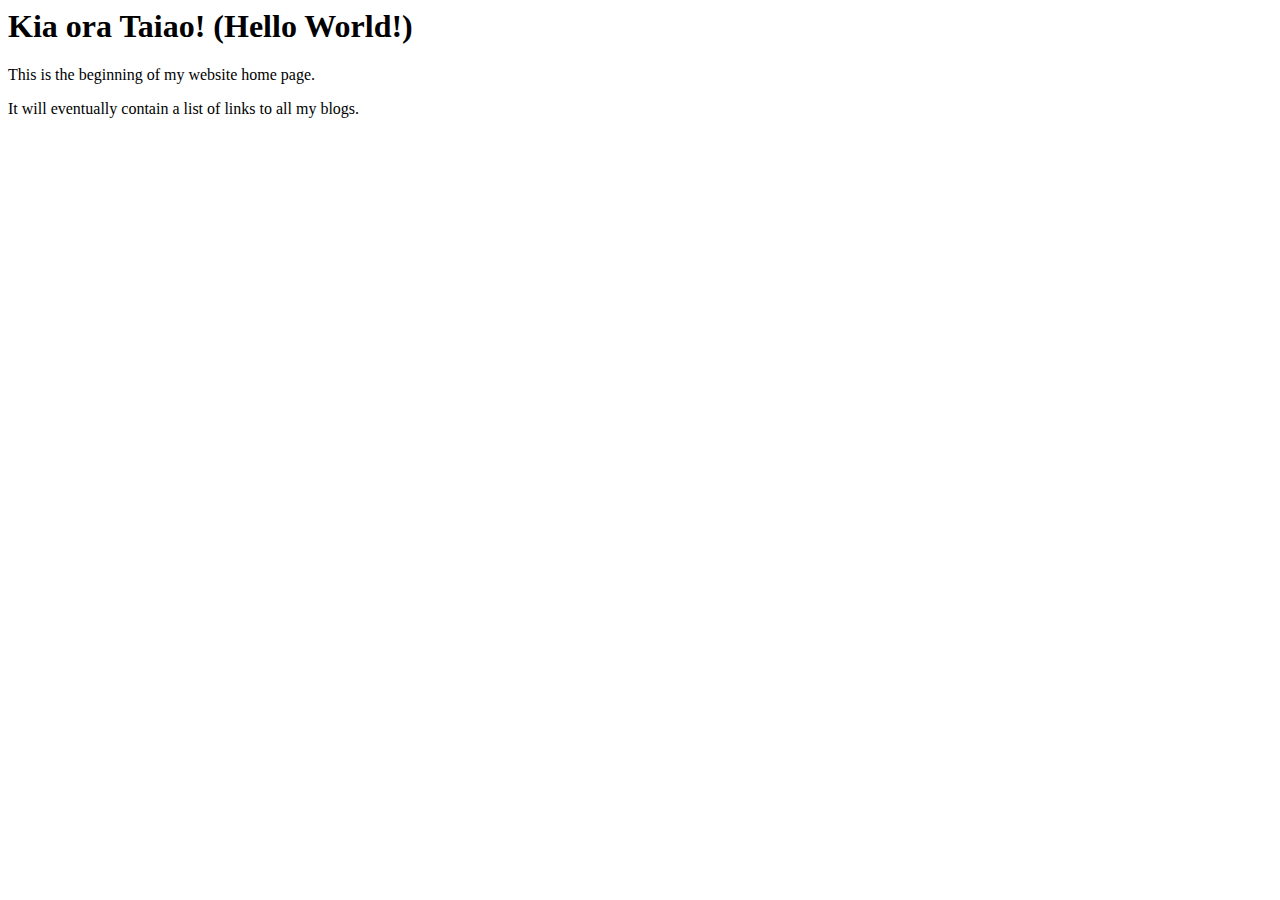
==== index.html @ 806f5037 "Add temporary index file" ====
<html>
  <head>
    <title>My blog</title>
  <body>
    <h1>Kia ora Taiao! (Hello World!)</h1> 
    <p> This is the beginning of my website home page.</p>
    <p> It will eventually contain a list of links to all my blogs. </p>
  </body>
</html>
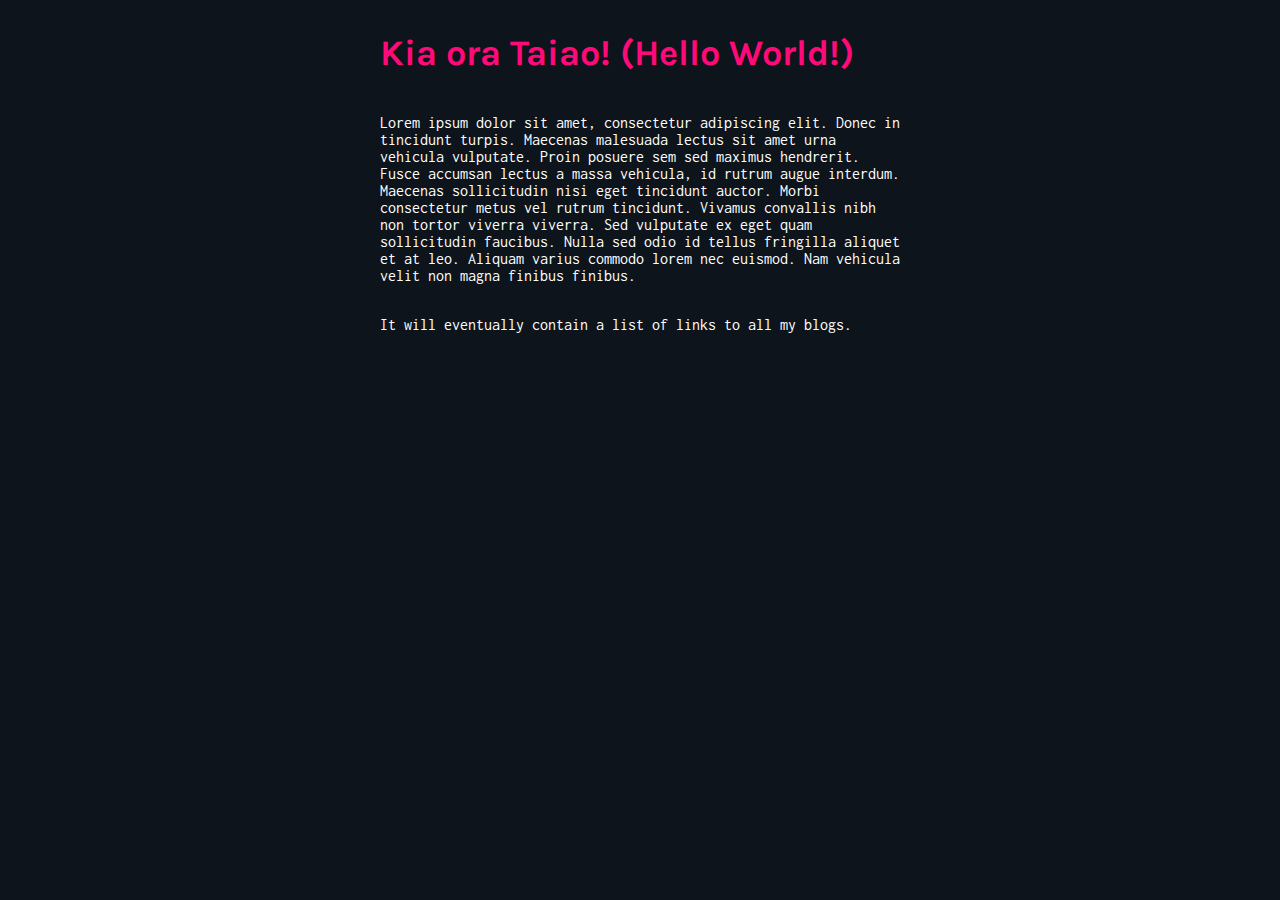
==== commit 1cac8b23: "add styling to pages" ====
--- a/index.html
+++ b/index.html
@@ -1,9 +1,24 @@
 <html>
-  <head>
-    <title>My blog</title>
-  <body>
-    <h1>Kia ora Taiao! (Hello World!)</h1> 
-    <p> This is the beginning of my website home page.</p>
+
+<head>
+  <title>My blog</title>
+  <link rel="preconnect" href="https://fonts.gstatic.com">
+  <link
+    href="https://fonts.googleapis.com/css2?family=Inconsolata:wght@400;700&family=Karla:ital,wght@0,400;0,700;1,400;1,700&display=swap"
+    rel="stylesheet">
+  <link href="styles/main.css" rel="stylesheet" type="text/css">
+
+<body>
+  <main class="wrapper">
+    <h1>Kia ora Taiao! (Hello World!)</h1>
+    <p> Lorem ipsum dolor sit amet, consectetur adipiscing elit. Donec in tincidunt turpis. Maecenas malesuada lectus
+      sit amet urna vehicula vulputate. Proin posuere sem sed maximus hendrerit. Fusce accumsan lectus a massa vehicula,
+      id rutrum augue interdum. Maecenas sollicitudin nisi eget tincidunt auctor. Morbi consectetur metus vel rutrum
+      tincidunt. Vivamus convallis nibh non tortor viverra viverra. Sed vulputate ex eget quam sollicitudin faucibus.
+      Nulla sed odio id tellus fringilla aliquet et at leo. Aliquam varius commodo lorem nec euismod. Nam vehicula velit
+      non magna finibus finibus.</p>
     <p> It will eventually contain a list of links to all my blogs. </p>
-  </body>
+  </main>
+</body>
+
 </html>--- a/styles/main.css
+++ b/styles/main.css
@@ -0,0 +1,24 @@
+body {
+    font-family: 'Inconsolata', monospace;
+    color: white;
+    background-color: hsl(210deg, 30%, 8%);
+}
+
+h1 {
+    font-family: 'Karla', sans-serif;
+    color: rgb(255, 10, 120);
+    font-style: bold;
+    font-size: 36;
+}
+
+.wrapper {
+    display: grid;
+    grid-template-columns:
+        1fr
+        min(65ch, 100%)
+        1fr;
+}
+
+.wrapper > * {
+    grid-column: 2;
+}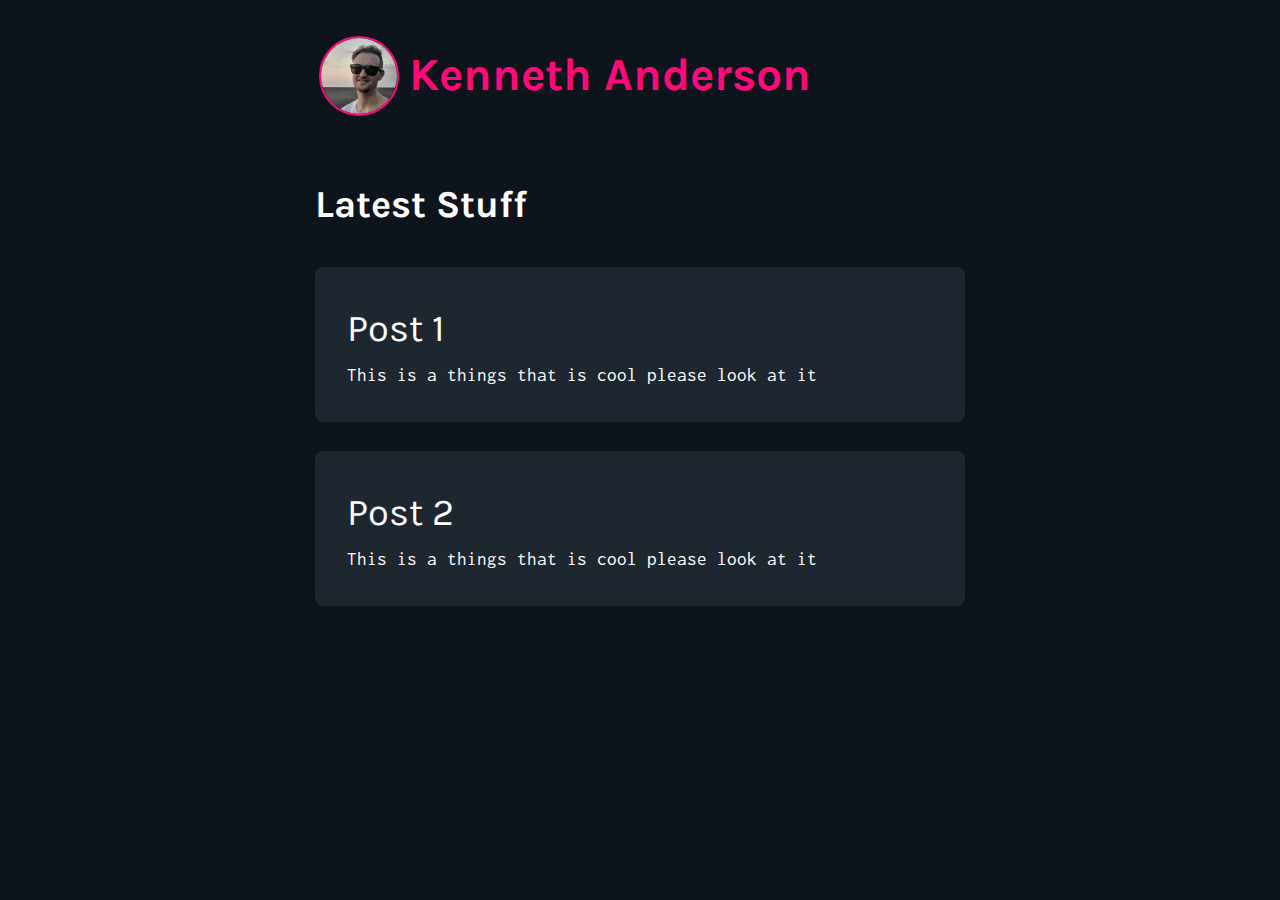
==== commit 7e0955af: "Add styling and structure to blog" ====
--- a/index.html
+++ b/index.html
@@ -10,14 +10,23 @@
 
 <body>
   <main class="wrapper">
-    <h1>Kia ora Taiao! (Hello World!)</h1>
-    <p> Lorem ipsum dolor sit amet, consectetur adipiscing elit. Donec in tincidunt turpis. Maecenas malesuada lectus
-      sit amet urna vehicula vulputate. Proin posuere sem sed maximus hendrerit. Fusce accumsan lectus a massa vehicula,
-      id rutrum augue interdum. Maecenas sollicitudin nisi eget tincidunt auctor. Morbi consectetur metus vel rutrum
-      tincidunt. Vivamus convallis nibh non tortor viverra viverra. Sed vulputate ex eget quam sollicitudin faucibus.
-      Nulla sed odio id tellus fringilla aliquet et at leo. Aliquam varius commodo lorem nec euismod. Nam vehicula velit
-      non magna finibus finibus.</p>
-    <p> It will eventually contain a list of links to all my blogs. </p>
+    <div class="headline">
+      <img class="profile-icon" src="assets/kenneth_icon.jpg" alt="picture of the blog writer"/><h1>   Kenneth Anderson</h1>
+    </div>
+
+    <h2>Latest Stuff</h2>
+    <div class="content-wrapper">
+      <div class="content-item">
+        <div class="content-title">Post 1</div>
+        <div class="content-description">This is a things that is cool please look at it</div>
+      </div>
+      <div class="content-item">
+        <div class="content-title">Post 2</div>
+        <div class="content-description">This is a things that is cool please look at it</div>
+      </div>
+    </div>  
+
+
   </main>
 </body>
 
--- a/styles/main.css
+++ b/styles/main.css
@@ -2,13 +2,28 @@
     font-family: 'Inconsolata', monospace;
     color: white;
     background-color: hsl(210deg, 30%, 8%);
+    font-size: 19px;
+}
+
+*, ::before, ::after {
+    line-height: 1.6;
+}
+
+::selection {
+    background-color: cyan;
 }
 
 h1 {
     font-family: 'Karla', sans-serif;
     color: rgb(255, 10, 120);
     font-style: bold;
-    font-size: 36;
+    font-size: 46;
+}
+
+h2 {
+    font-family: 'Karla', sans-serif;
+    font-style: bold;
+    font-size: 38;
 }
 
 .wrapper {
@@ -21,4 +36,36 @@
 
 .wrapper > * {
     grid-column: 2;
+}
+
+.profile-icon {
+    font-size: 38;
+    height: 2em;
+    border-radius: 50%;
+    border-color: rgb(255, 10, 120);
+    border-width: 2px;
+    border-style: solid;
+    margin-right: 10px;
+    margin-left: 4px;
+}
+
+.headline {
+    display: flex;
+    align-items: center;
+}
+
+.content-wrapper {
+    display: grid;
+    gap: 1.5em;
+}
+
+.content-item {
+    padding: 32px;
+    background-color: hsl(210deg, 22%, 15%);
+    border-radius: 8px;
+}
+
+.content-title {
+    font-family: 'Karla', sans-serif;
+    font-size: 38;
 }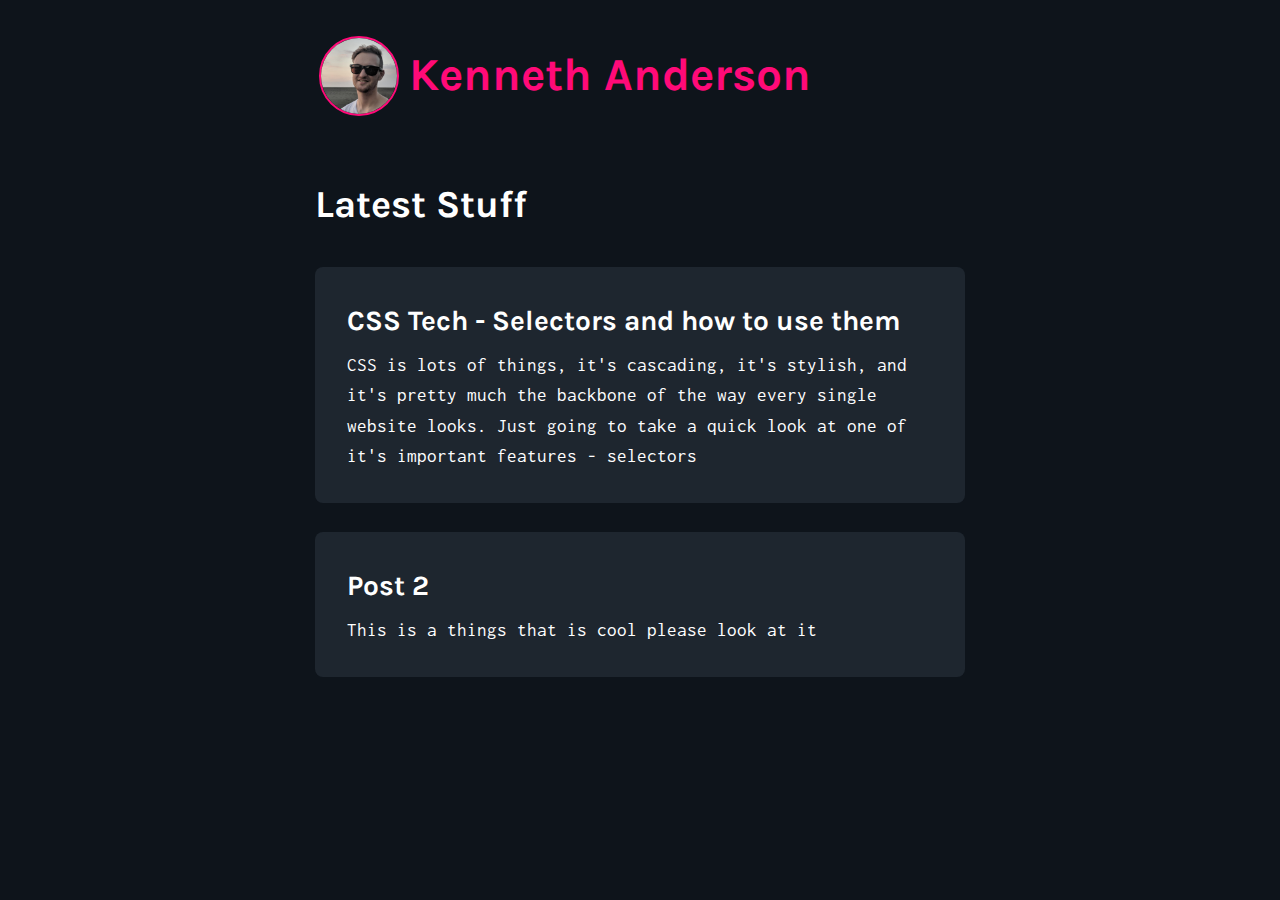
==== commit 4e17a676: "finishes up styling" ====
--- a/index.html
+++ b/index.html
@@ -11,20 +11,27 @@
 <body>
   <main class="wrapper">
     <div class="headline">
-      <img class="profile-icon" src="assets/kenneth_icon.jpg" alt="picture of the blog writer"/><h1>   Kenneth Anderson</h1>
+      <img class="profile-icon" src="assets/kenneth_icon.jpg" alt="picture of the blog writer" />
+      <h1> Kenneth Anderson</h1>
     </div>
 
     <h2>Latest Stuff</h2>
     <div class="content-wrapper">
       <div class="content-item">
-        <div class="content-title">Post 1</div>
-        <div class="content-description">This is a things that is cool please look at it</div>
+        <a class="link-wrapper" href="./blog/sprint1-technical.html">
+          <div class="content-title">CSS Tech - Selectors and how to use them</div>
+          <div class="content-description">CSS is lots of things, it's cascading, it's stylish, and it's pretty much the
+            backbone of the way every single website looks. Just going to take a quick look at one of it's important
+            features - selectors</div>
+        </a>
       </div>
       <div class="content-item">
-        <div class="content-title">Post 2</div>
-        <div class="content-description">This is a things that is cool please look at it</div>
+        <a class="link-wrapper" href="./blog/sprint1-technical.html">
+          <div class="content-title">Post 2</div>
+          <div class="content-description">This is a things that is cool please look at it</div>
+        </a>
       </div>
-    </div>  
+    </div>
 
 
   </main>
--- a/styles/main.css
+++ b/styles/main.css
@@ -59,13 +59,25 @@
     gap: 1.5em;
 }
 
+.link-wrapper {
+    text-decoration: none;
+    color: white;
+}
+
 .content-item {
     padding: 32px;
     background-color: hsl(210deg, 22%, 15%);
     border-radius: 8px;
 }
 
+
 .content-title {
     font-family: 'Karla', sans-serif;
-    font-size: 38;
+    font-size: 28;
+    font-weight: bold;
+    padding-bottom: 6px;
+}
+
+.link-wrapper:hover > .content-title {
+    color: rgb(255, 10, 120);
 }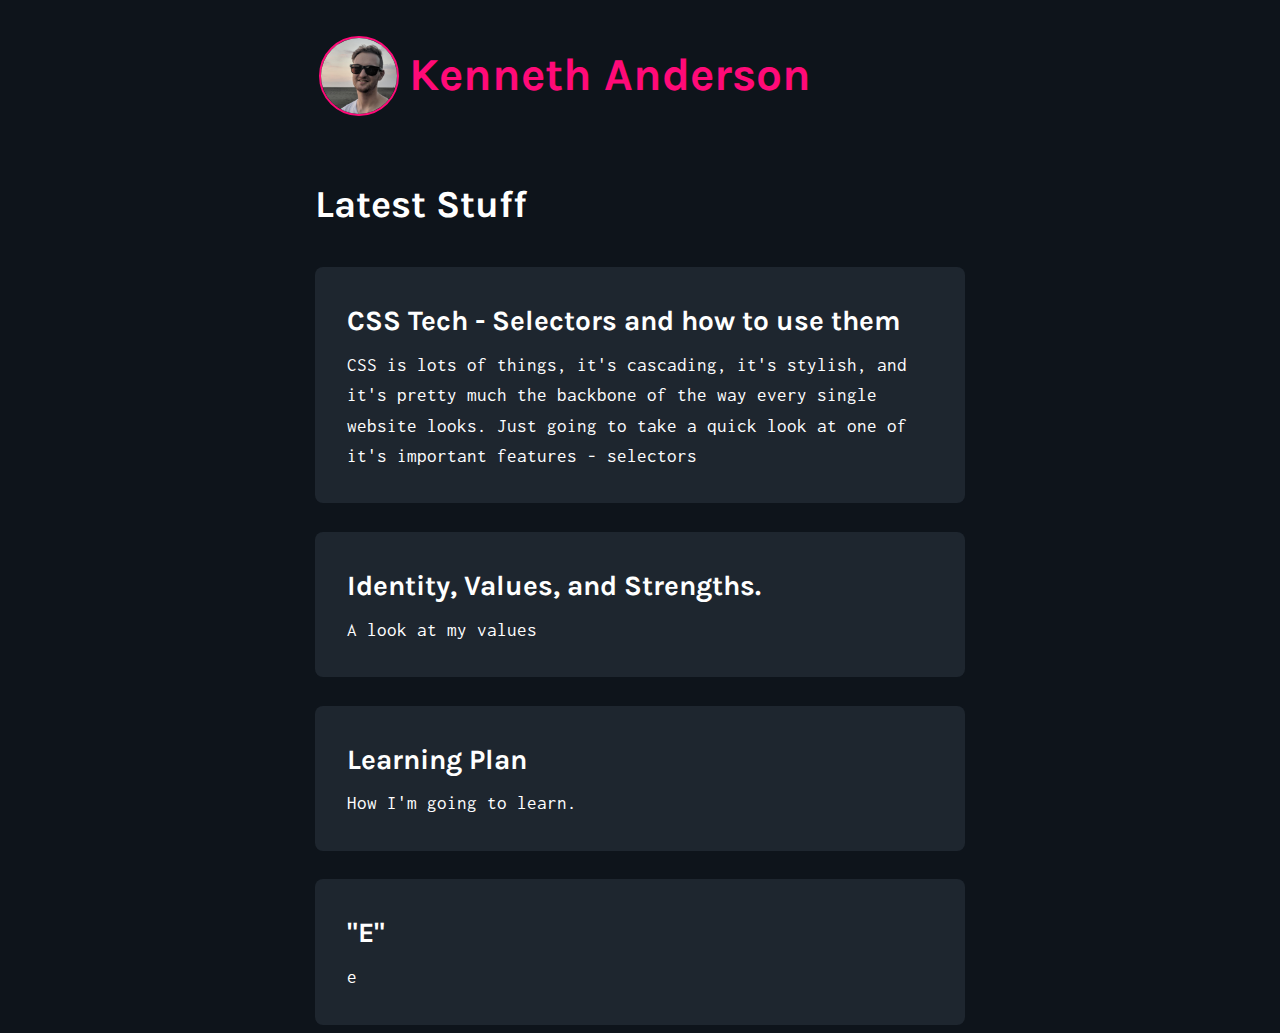
==== commit d8b08f78: "sprint3 core" ====
--- a/index.html
+++ b/index.html
@@ -26,12 +26,25 @@
         </a>
       </div>
       <div class="content-item">
-        <a class="link-wrapper" href="./blog/sprint1-technical.html">
-          <div class="content-title">Post 2</div>
-          <div class="content-description">This is a things that is cool please look at it</div>
+        <a class="link-wrapper" href="./blog/sprint1-core.html">
+          <div class="content-title">Identity, Values, and Strengths.</div>
+          <div class="content-description">A look at my values</div>
+        </a>
+      </div>
+      <div class="content-item">
+        <a class="link-wrapper" href="./blog/sprint2-core.html">
+          <div class="content-title">Learning Plan</div>
+          <div class="content-description">How I'm going to learn.</div>
+        </a>
+      </div>
+      <div class="content-item">
+        <a class="link-wrapper" href="./blog/sprint3-core.html">
+          <div class="content-title">"E"</div>
+          <div class="content-description">e</div>
         </a>
       </div>
     </div>
+
 
 
   </main>
--- a/styles/main.css
+++ b/styles/main.css
@@ -80,4 +80,17 @@
 
 .link-wrapper:hover > .content-title {
     color: rgb(255, 10, 120);
+}
+
+code {
+    background-color: rgb(31, 41, 53);
+    border-radius: 2px;
+    padding: 2px 3px 2px 3px ;
+    white-space: nowrap;
+}
+
+.red-background {
+   background-color: rgb(116, 0, 0);
+    border-radius: 2px;
+    padding: 2px 3px 2px 3px ;
 }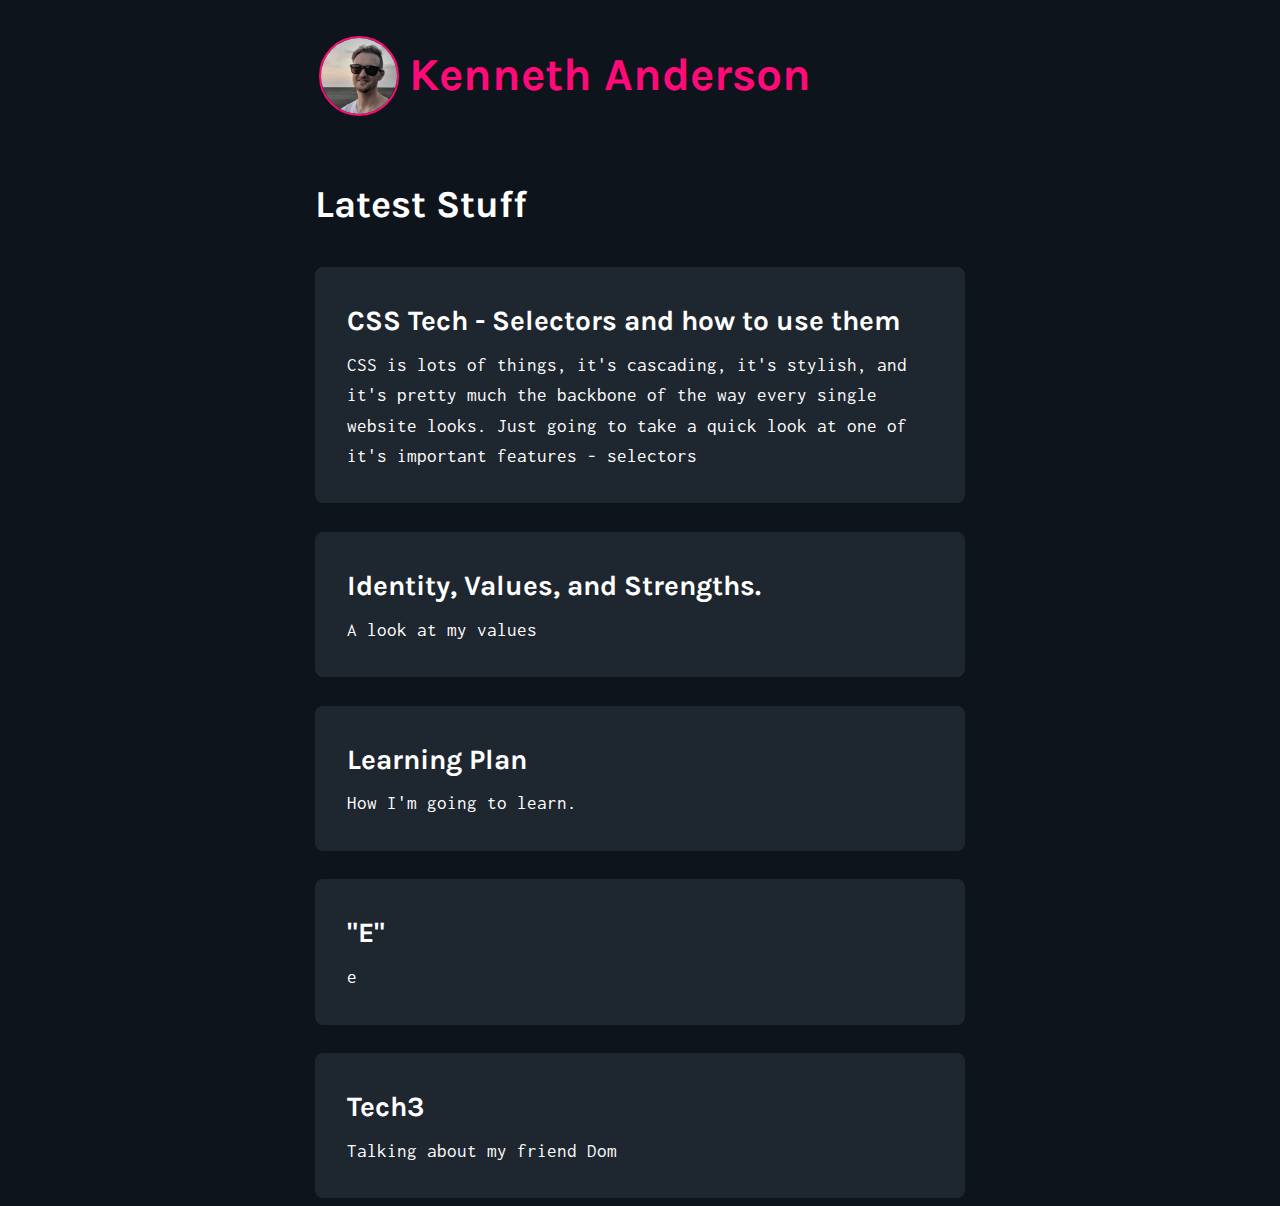
==== commit 47bf05d2: "Tech sprint 3" ====
--- a/index.html
+++ b/index.html
@@ -43,6 +43,12 @@
           <div class="content-description">e</div>
         </a>
       </div>
+      <div class="content-item">
+        <a class="link-wrapper" href="./blog/sprint3-technical.html">
+          <div class="content-title">Tech3</div>
+          <div class="content-description">Talking about my friend Dom</div>
+        </a>
+      </div>
     </div>
 
 
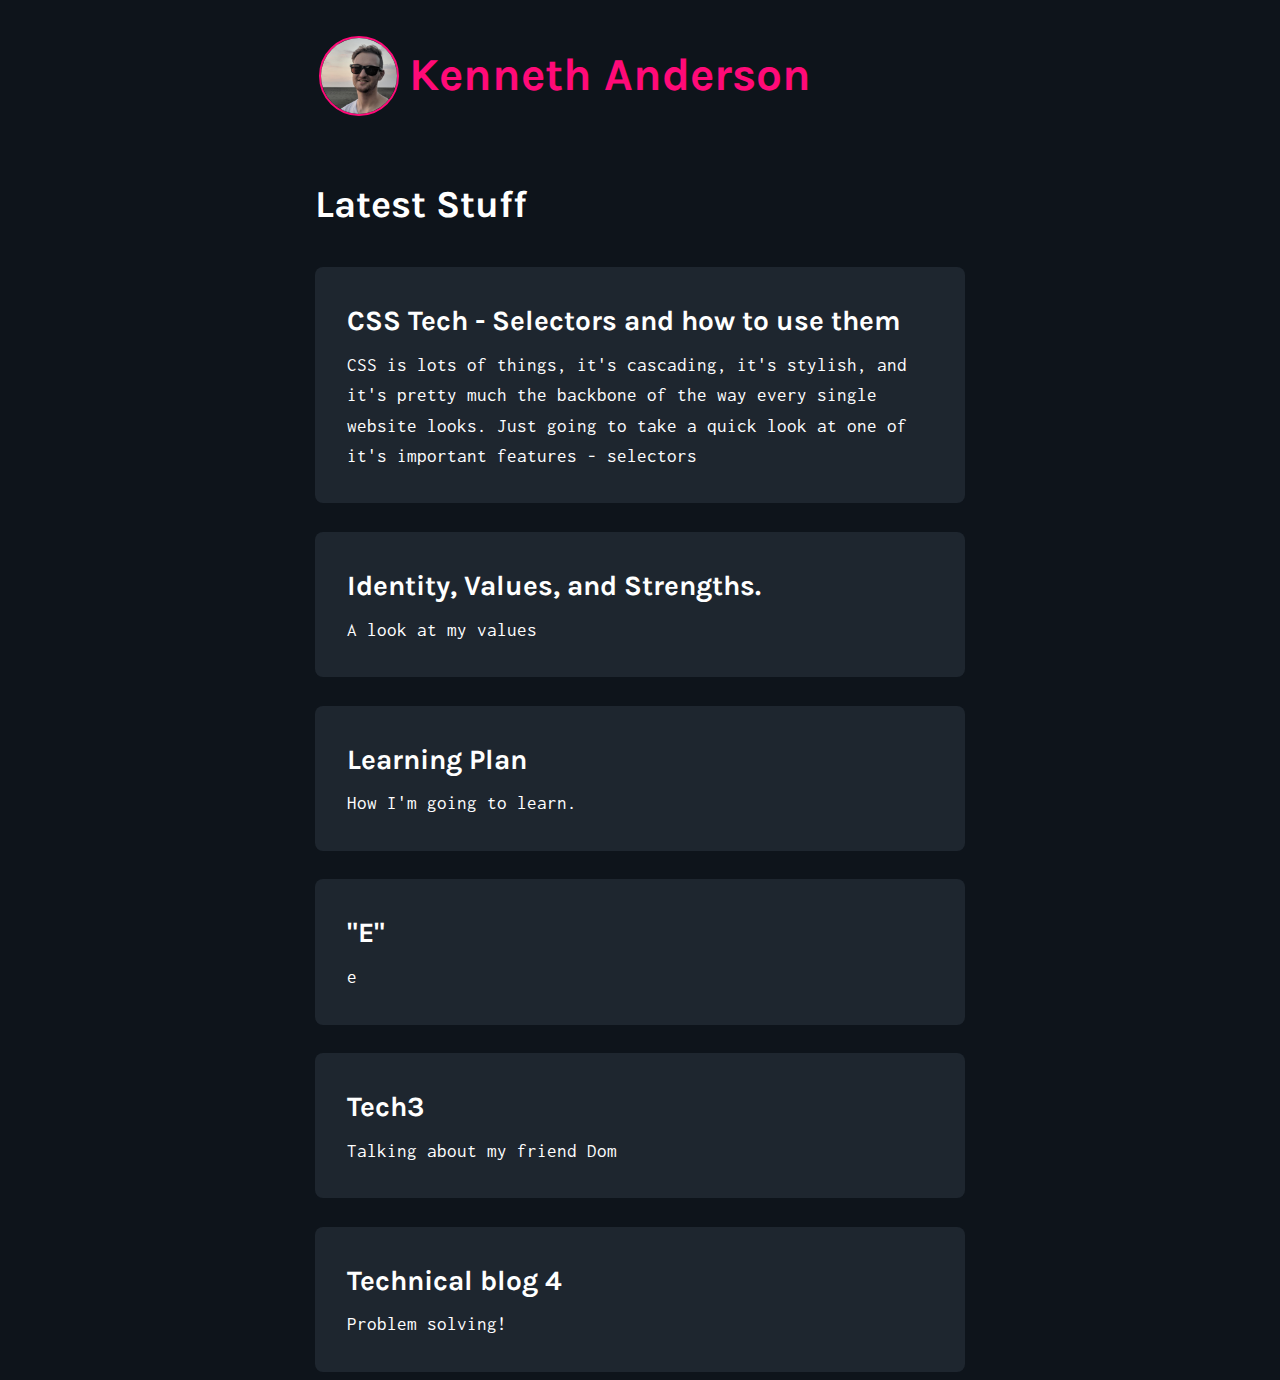
==== commit 2cdf1ceb: "index update for sprint 4 tech blog" ====
--- a/index.html
+++ b/index.html
@@ -49,6 +49,12 @@
           <div class="content-description">Talking about my friend Dom</div>
         </a>
       </div>
+      <div class="content-item">
+        <a class="link-wrapper" href="./blog/sprint4-technical.html">
+          <div class="content-title">Technical blog 4</div>
+          <div class="content-description">Problem solving!</div>
+        </a>
+      </div>
     </div>
 
 
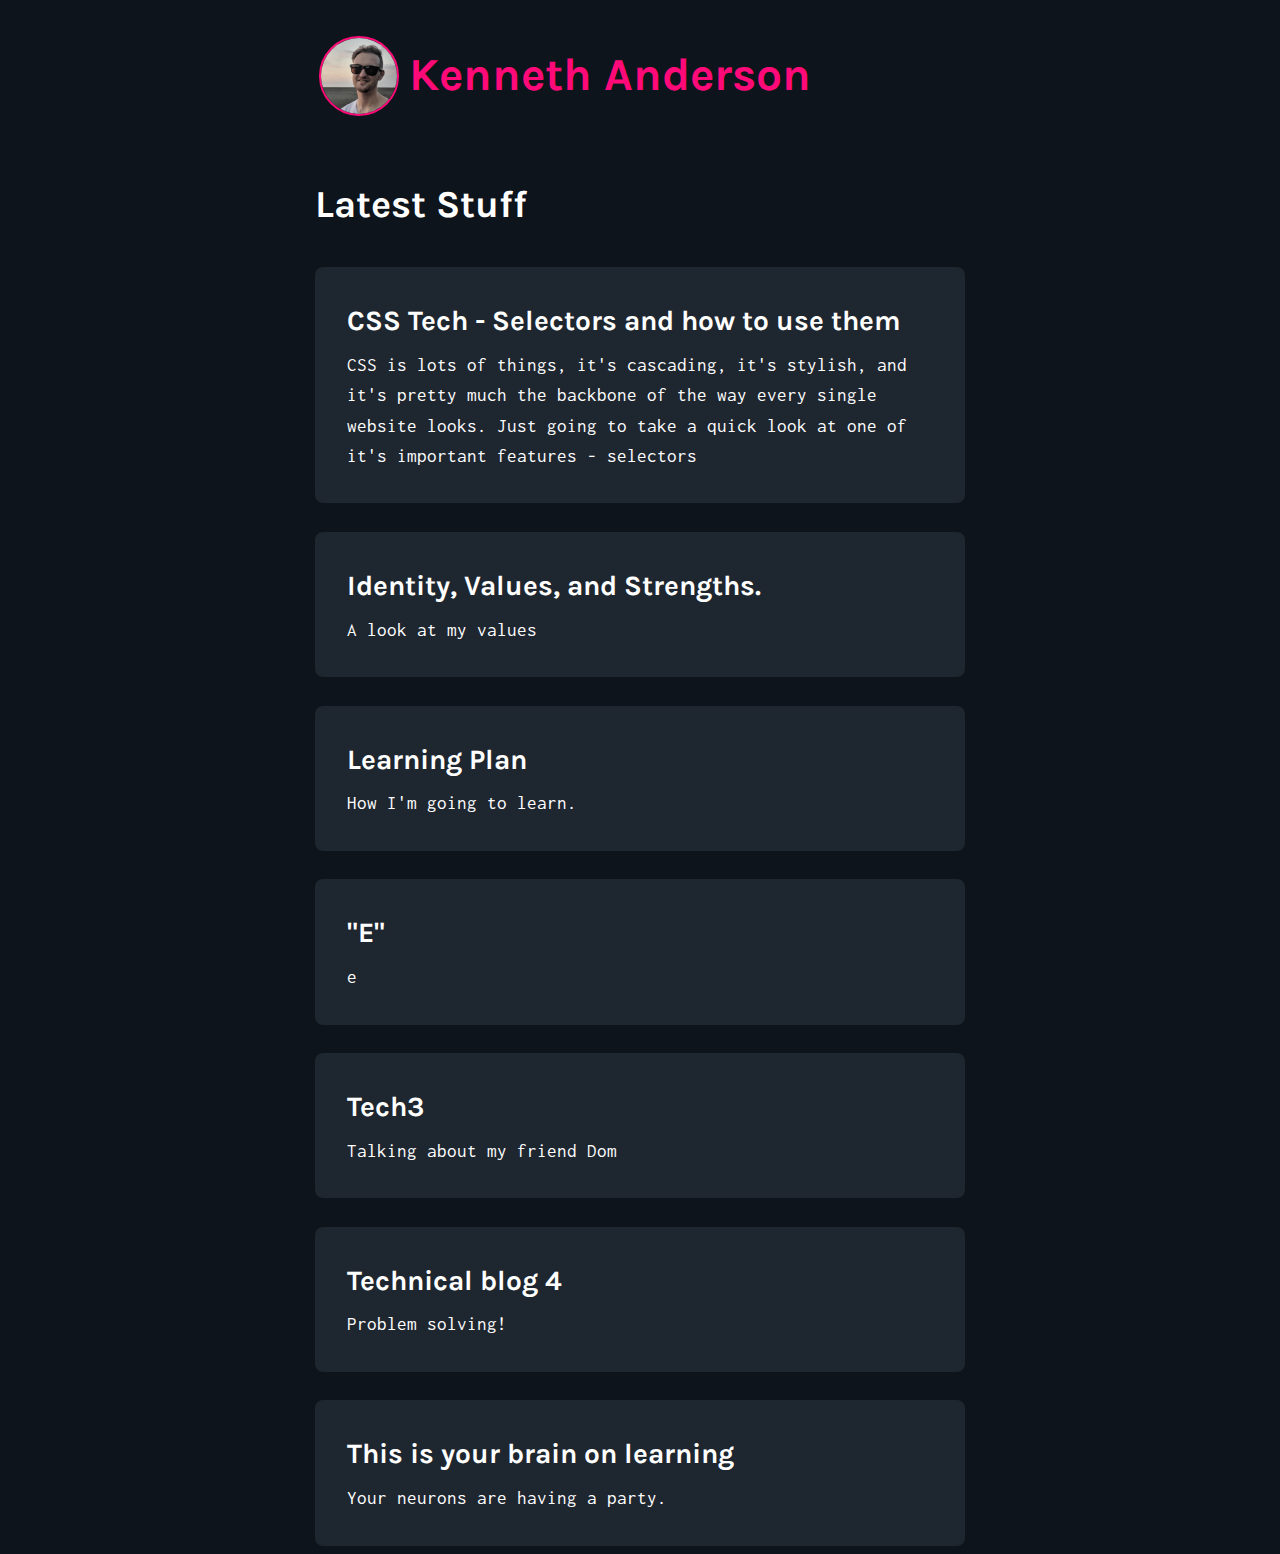
==== commit 88f848a3: "Publish cultural blog week 4" ====
--- a/index.html
+++ b/index.html
@@ -55,6 +55,12 @@
           <div class="content-description">Problem solving!</div>
         </a>
       </div>
+      <div class="content-item">
+        <a class="link-wrapper" href="./blog/sprint4-cultural.html">
+          <div class="content-title">This is your brain on learning</div>
+          <div class="content-description">Your neurons are having a party.</div>
+        </a>
+      </div>
     </div>
 
 
